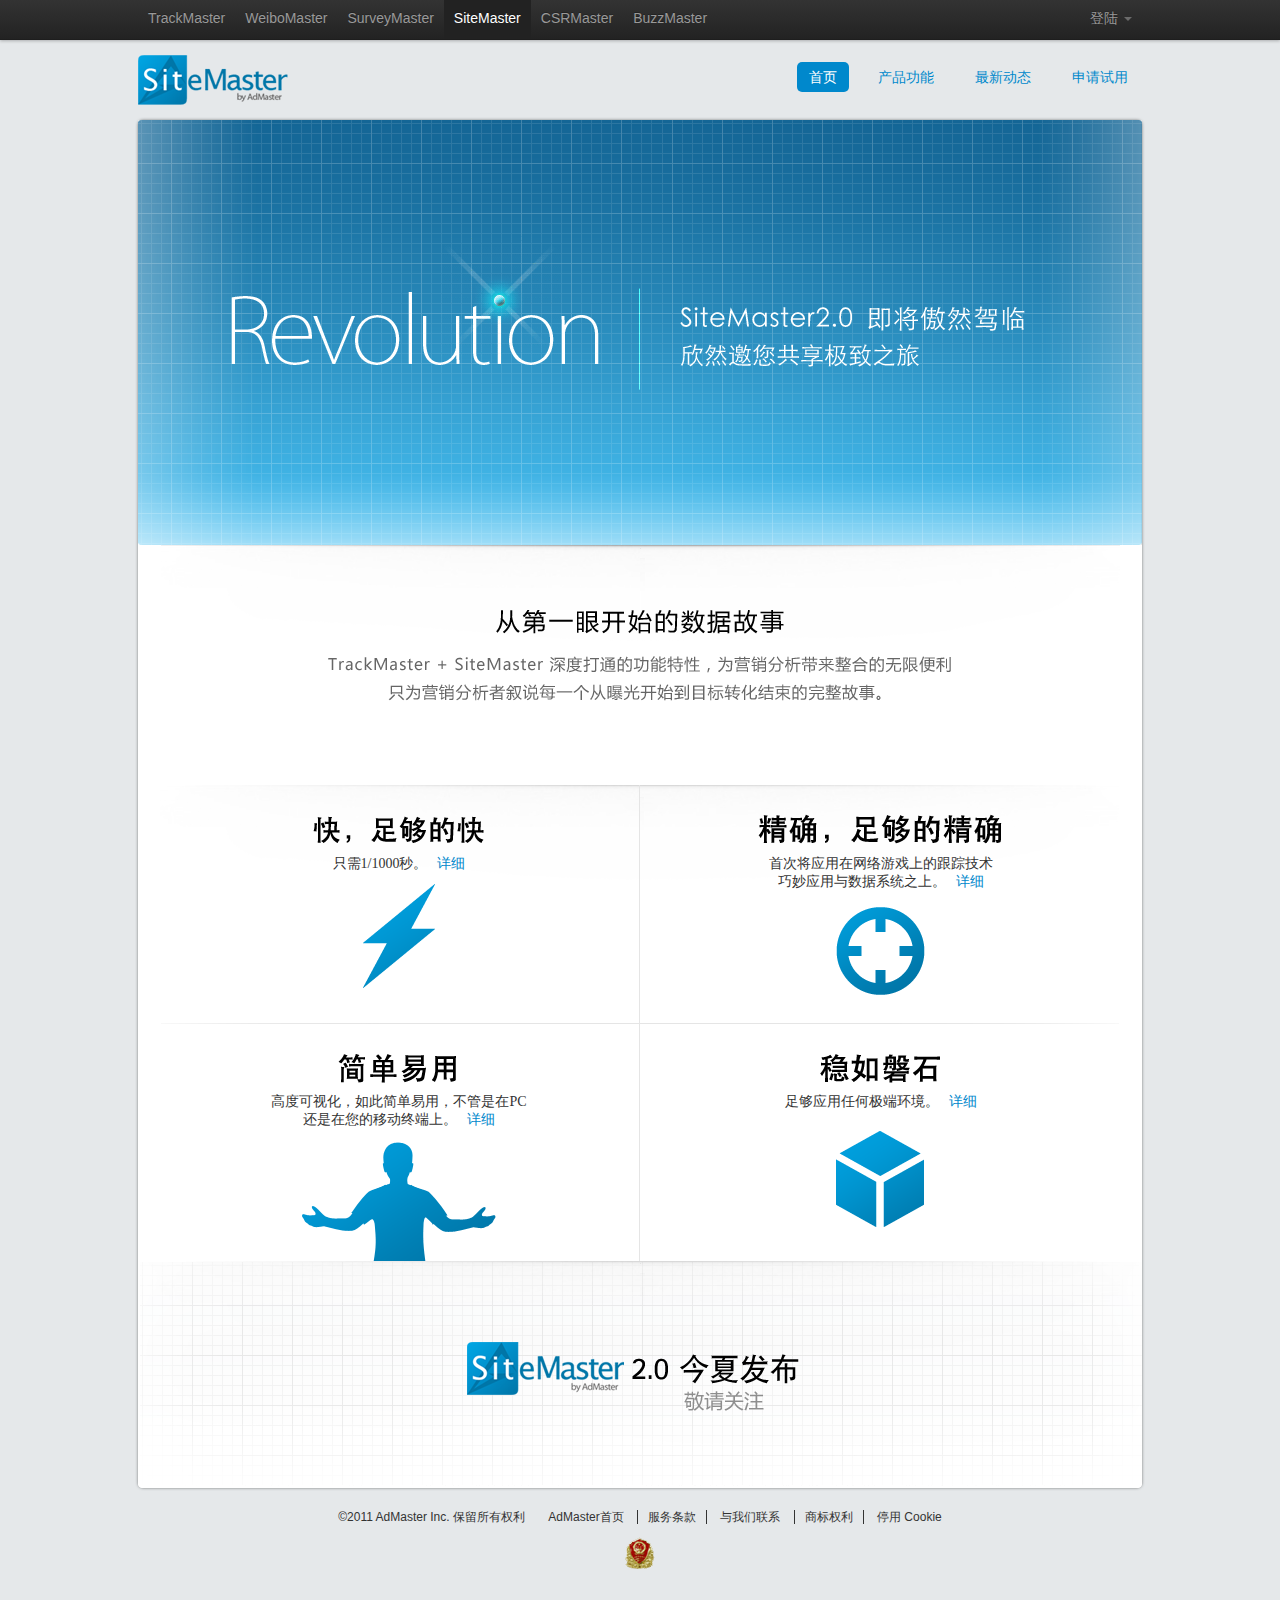
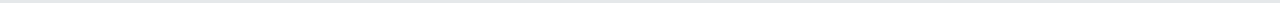
==== index.html @ b1f0d2c7 "first commit" ====
<!DOCTYPE HTML>
<html lang="en">
<head>
	<meta charset="UTF-8">
	<title>SiteMaster 中国人的网站流量监测平台</title>
    <link href="static/bootstrap/css/bootstrap.css" type="text/css" rel="stylesheet" ></link>
    <link href="static/css/sm.css" type="text/css" rel="stylesheet" ></link>
    <script type="text/javascript" src="static/js/jquery.js" ></script>
    <script type="text/javascript" src="static/bootstrap/js/bootstrap.min.js" ></script>
    <script type="text/javascript" src="static/js/sm.js" ></script>
</head>
<body>
    <nav id="headerNav" class="navbar">
        <div class="navbar-inner">
            <div class="container">
                <ul class="nav">
                    <li>
                        <a href="#">TrackMaster</a>
                    </li>
                    <li>
                        <a href="#">WeiboMaster</a>
                    </li>
                    <li>
                        <a href="#">SurveyMaster</a>
                    </li>
                    <li class="active">
                        <a href="#">SiteMaster</a>
                    </li>
                    <li>
                        <a href="#">CSRMaster</a>
                    </li>
                    <li>
                        <a href="#">BuzzMaster</a>
                    </li>
                </ul>
                <ul class="nav pull-right">
                    <li class="dropdown">
                        <a data-toggle="dropdown" class="dropdown-toggle" href="#">登陆 <b class="caret"></b></a>
                        <ul class="dropdown-menu">
                            <li><a href="#">TrackMaster</a></li>
                            <li><a href="#">WeiboMaster</a></li>
                            <li><a href="#">SurveyMaster</a></li>
                            <li><a href="#">CSRMaster</a></li>
                            <li><a href="#">SiteMaster</a></li>
                            <li><a href="#">PanelMaster</a></li>
                            <li><a href="#">PlanMaster</a></li>
                        </ul> 
                    </li>
                </ul>
            </div>
        </div>        
    </nav>
    <header id="header">
        <div class="container">
            <h1>
                <a href="index.html"><img src="static/img/SiteMaster-logo.png" alt="SiteMaster Logo" /></a>
            </h1>
            <ul class="nav nav-pills">
                <li class="active">
                    <a  href="index.html">首页</a>
                </li>
                <li>
                    <a  href="product.html">产品功能</a>
                </li>
                <li>
                    <a  href="#">最新动态</a>
                </li>
                <li>
                    <a  href="#">申请试用</a>
                </li>
            </ul>
        </div>
    </header>
    <section id="container">
        <div class="container">
            <div class="slogan">
                <h1>Revolution - SiteMaster2.0 即将傲然驾临，欣然邀您共享极致之旅</h1>
                <img src="static/img/star.gif" />
            </div>
            <div class="intro">
                <h2>从第一眼开始的数据故事</h2> 
                <p>
                    TrackMaster + SiteMaster 深度打通的功能特性，为销售分析带来整合的无限便利<br/>
                    只为营销分析者叙说每一个从曝光开始到目标转化结束的完整故事。
                </p>
            </div>
            <div class='sparkLight'>
                <div class="spark1">
                    <h3>快，足够的快</h3>
                    <p>只需1/1000秒。<span><a href="#">详细</a></span></p>
                </div>
                <div class="spark2">
                    <h3>精确，足够的精确</h3>
                    <p>首次将应用在网络游戏上的跟踪技术<br/>巧妙应用与数据系统之上。<span><a href="#">详细</a></span></p>
                </div>
                <div class="spark3">
                    <h3>简单易用</h3>
                    <p>高度可视化，如此简单易用，不管是在PC<br/>还是在您的移动终端上。<span><a href="#">详细</a></span></p>
                </div>
                <div class="spark4">
                    <h3>稳如磐石</h3>
                    <p>足够应用任何极端环境。<span><a href="#">详细</a></span></p>
                </div>
            </div>
            <div class="pubDate">
                <img src="static/img/pubDate.png" alt="SiteMaster 2.0 今夏发布, 敬请关注" />
            </div>
        </div> 
    </section>
    <footer id="footer">
        <nav>
            <span>©2011 AdMaster Inc. 保留所有权利</span>
            <span><a href="#">AdMaster首页</a></span>
            <span class="seperator"><a href="#">服务条款</a></span>
            <span><a href="#">与我们联系</a></span>
            <span class="seperator"><a href="#">商标权利</a></span>
            <span><a href="#">停用 Cookie</a></span>
        </nav>
        <div>
            <img src="static/img/police.png" />
        </div>
    </footer>
</body>
</html>
---- static/css/sm.css ----
body {
  background-color: #e5e8ea;
  font-size: 14px;
}
.ihide {
  white-space: nowrap;
  overflow: hidden;
  text-indent: -9999em;
}
.container {
  width: 1004px;
}
#headerNav {
  margin-bottom: 15px;
}
#headerNav .navbar-inner {
  border-radius: 0;
}
#headerNav .container {
  width: 1004px;
}
#header {
  margin-top: 15px;
  margin-bottom: 15px;
}
#header h1 {
  float: left;
}
#header .nav {
  float: right;
  margin-bottom: 0;
  margin-top: 5px;
}
#header .nav li {
  margin-left: 15px;
}
#container .container {
  box-shadow: 0 0 3px rgba(0, 0, 0, 0.5);
  background-color: #fff;
  border-radius: 5px;
}
#container .slogan {
  height: 425px;
  background: url(image/slogan.png) top center no-repeat;
}
#container .slogan h1 {
  white-space: nowrap;
  overflow: hidden;
  text-indent: -9999em;
}
#container .slogan img {
  margin: 80px 0 0 302px;
}
#container .intro {
  background: url(image/intro.png) top center no-repeat;
  overflow: hidden;
  height: 0;
  padding-top: 240px;
}
#container .sparkLight {
  height: 476px;
  overflow: hidden;
}
#container .spark1,
#container .spark2,
#container .spark3,
#container .spark4 {
  background-image: url(image/spark.png);
  float: left;
  width: 50%;
  height: 238px;
}
#container .spark1 h3,
#container .spark2 h3,
#container .spark3 h3,
#container .spark4 h3 {
  white-space: nowrap;
  overflow: hidden;
  text-indent: -9999em;
  height: 30px;
}
#container .spark1 p,
#container .spark2 p,
#container .spark3 p,
#container .spark4 p {
  padding-left: 20px;
  text-align: center;
  padding-top: 40px;
  font-family: '黑体';
}
#container .spark1 p span,
#container .spark2 p span,
#container .spark3 p span,
#container .spark4 p span {
  padding-left: 10px;
}
#container .spark2 p,
#container .spark4 p {
  padding-left: 0;
  padding-right: 20px;
}
#container .spark1 {
  background-position: 0 0;
}
#container .spark1:hover {
  background-position: 0 -478px;
}
#container .spark2 {
  background-position: -502px 0;
}
#container .spark2:hover {
  background-position: -502px -478px;
}
#container .spark3 {
  background-position: 0 -238px;
}
#container .spark3:hover {
  background-position: 0 -716px;
}
#container .spark4 {
  background-position: -502px -238px;
}
#container .spark4:hover {
  background-position: -502px -716px;
}
#container .prdSlogan {
  background: url(image/prdSlogan.png) top center no-repeat;
  height: 0;
  padding-top: 200px;
  overflow: hidden;
}
#container .prdContent {
  padding: 0 20px 45px;
  background: url(image/prdListbottom.png) 375px bottom no-repeat;
}
#container .prdContent dl {
  clear: both;
  overflow: hidden;
  border-bottom: 1px solid #bfbfbf;
  padding: 40px 0px;
  margin: 0;
  background: url(image/prdBorder.png) 341px top repeat-y;
}
#container .prdContent dl dt {
  float: left;
  width: 350px;
}
#container .prdContent dl dt h2 {
  white-space: nowrap;
  overflow: hidden;
  text-indent: -9999em;
  height: 30px;
  background-image: url(image/prdT.png);
  background-repeat: no-repeat;
}
#container .prdContent dl dd {
  float: right;
  width: 550px;
  line-height: 24px;
}
#container .prdContent dl dd ul {
  list-style: outside none;
  margin-left: 0;
  margin-bottom: 0;
}
#container .prdContent dl dd ul li {
  line-height: 24px;
  padding-left: 15px;
  background: url(image/listRound.png) 0 7px no-repeat;
}
#container .prdContent dl.first {
  background: url(image/firstShadow.png) top center no-repeat;
}
#container .prdContent dl.last {
  padding-bottom: 0;
  border-bottom: none;
}
#container .prdContent .prdT2 {
  background-position: 0 -30px;
}
#container .prdContent .prdT3 {
  background-position: 0 -60px;
}
#container .prdContent .prdT4 {
  background-position: 0 -90px;
}
#footer {
  height: 115px;
  text-align: center;
}
#footer nav {
  font-size: 12px;
  padding: 20px 0 10px;
}
#footer nav span {
  padding: 0 10px;
  height: 12px;
  line-height: 12px;
}
#footer nav .seperator {
  border-left: 1px solid #333333;
  border-right: 1px solid #333333;
}
#footer nav a {
  color: #333333;
}
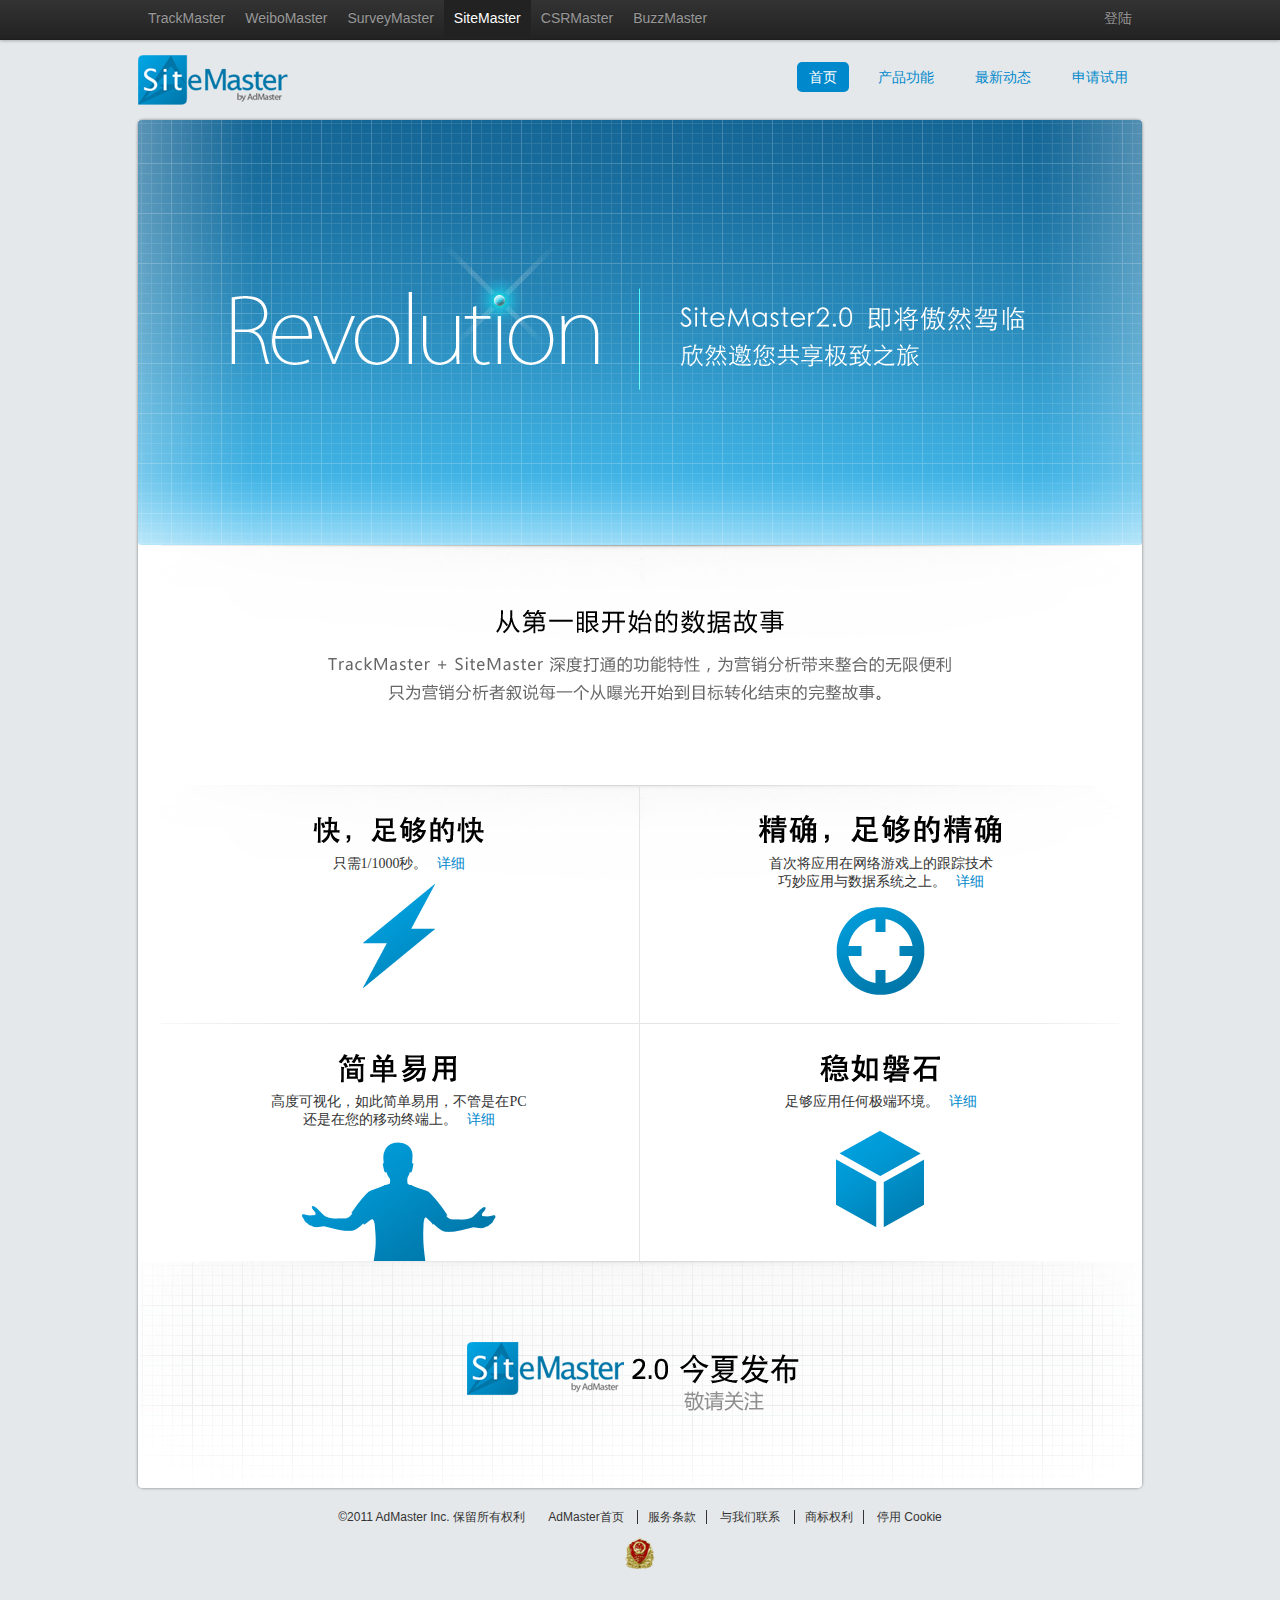
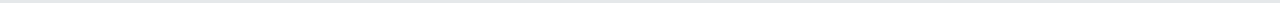
==== commit 33e7f88d: "login nav changed" ====
--- a/index.html
+++ b/index.html
@@ -34,17 +34,8 @@
                     </li>
                 </ul>
                 <ul class="nav pull-right">
-                    <li class="dropdown">
-                        <a data-toggle="dropdown" class="dropdown-toggle" href="#">登陆 <b class="caret"></b></a>
-                        <ul class="dropdown-menu">
-                            <li><a href="#">TrackMaster</a></li>
-                            <li><a href="#">WeiboMaster</a></li>
-                            <li><a href="#">SurveyMaster</a></li>
-                            <li><a href="#">CSRMaster</a></li>
-                            <li><a href="#">SiteMaster</a></li>
-                            <li><a href="#">PanelMaster</a></li>
-                            <li><a href="#">PlanMaster</a></li>
-                        </ul> 
+                    <li>
+                        <a href="http://www.sitemaster.com.cn/manage/account/login.htm">登陆</a>
                     </li>
                 </ul>
             </div>
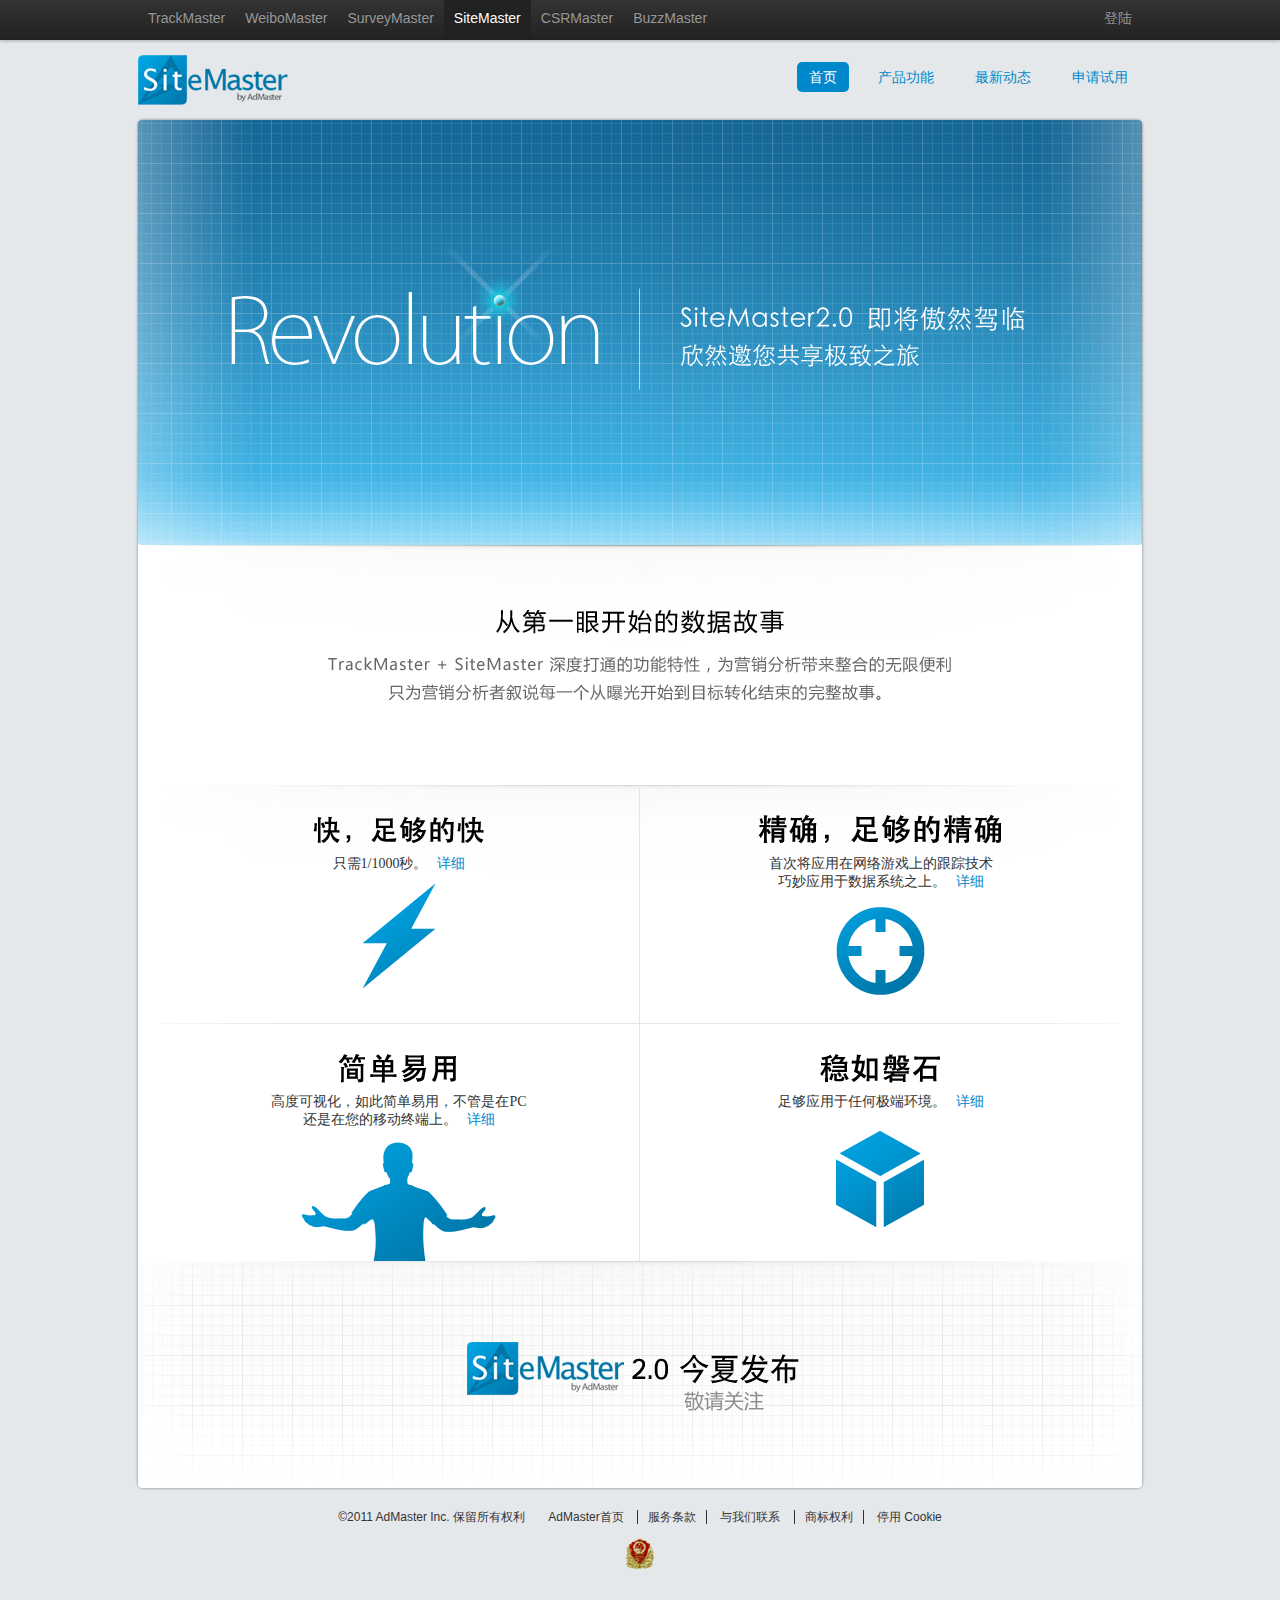
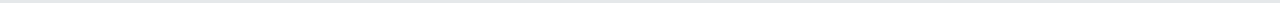
==== commit 0774ab99: "修改错别字 于" ====
--- a/index.html
+++ b/index.html
@@ -82,7 +82,7 @@
                 </div>
                 <div class="spark2">
                     <h3>精确，足够的精确</h3>
-                    <p>首次将应用在网络游戏上的跟踪技术<br/>巧妙应用与数据系统之上。<span><a href="#">详细</a></span></p>
+                    <p>首次将应用在网络游戏上的跟踪技术<br/>巧妙应用于数据系统之上。<span><a href="#">详细</a></span></p>
                 </div>
                 <div class="spark3">
                     <h3>简单易用</h3>
@@ -90,7 +90,7 @@
                 </div>
                 <div class="spark4">
                     <h3>稳如磐石</h3>
-                    <p>足够应用任何极端环境。<span><a href="#">详细</a></span></p>
+                    <p>足够应用于任何极端环境。<span><a href="#">详细</a></span></p>
                 </div>
             </div>
             <div class="pubDate">
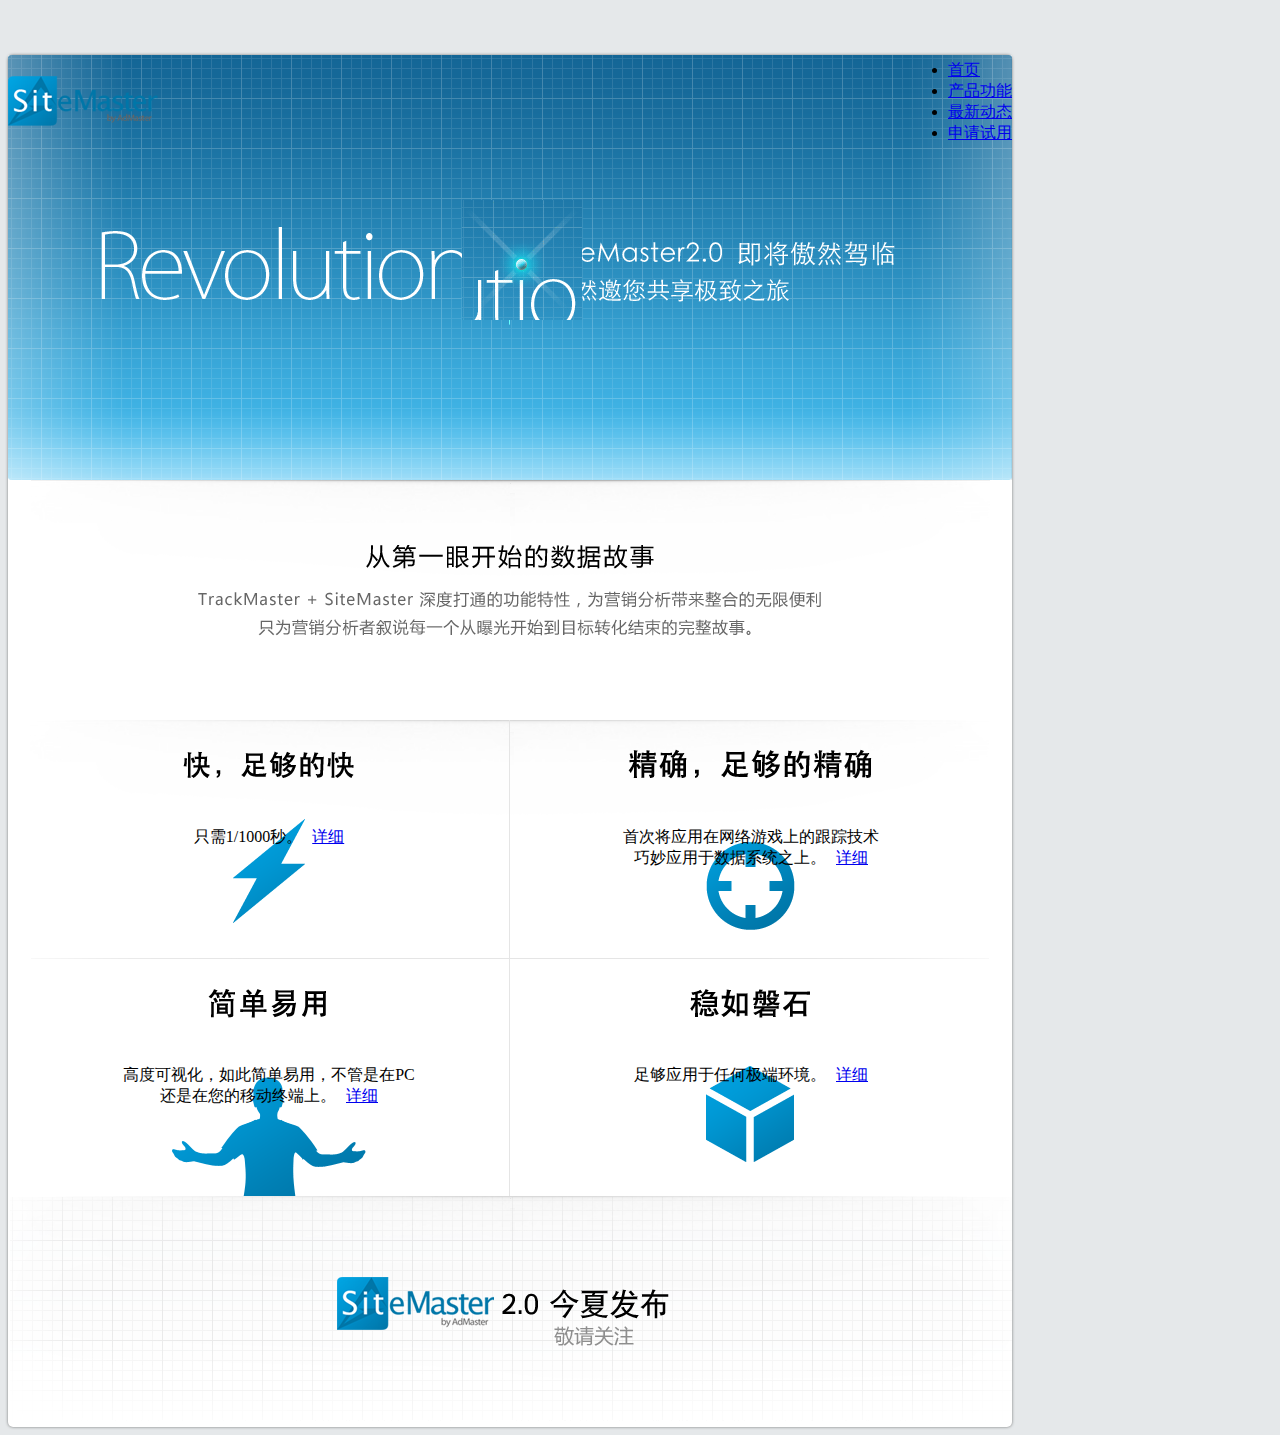
==== commit d184dc7d: "sitemast header footer" ====
--- a/index.html
+++ b/index.html
@@ -1,46 +1,17 @@
 <!DOCTYPE HTML>
-<html lang="en">
+<html lang="zh">
 <head>
 	<meta charset="UTF-8">
 	<title>SiteMaster 中国人的网站流量监测平台</title>
-    <link href="static/bootstrap/css/bootstrap.css" type="text/css" rel="stylesheet" ></link>
+    <link href="http://cdnmaster.com/pub/bootstrap/css/bootstrap.min.css" type="text/css" rel="stylesheet" ></link>
     <link href="static/css/sm.css" type="text/css" rel="stylesheet" ></link>
-    <script type="text/javascript" src="static/js/jquery.js" ></script>
-    <script type="text/javascript" src="static/bootstrap/js/bootstrap.min.js" ></script>
+    <link href="http://cdnmaster.com/global/headfoot/common.css" type="text/css" rel="stylesheet" ></link>
+    <script type="text/javascript" src="http://cdnmaster.com/pub/jquery/jquery-1.7.2.min.js" ></script>
+    <script type="text/javascript" src="http://cdnmaster.com/pub/bootstrap/js/bootstrap.min.js" ></script>
+    <script type="text/javascript" src="http://cdnmaster.com/global/headfoot/jquery.headfoot.1.0.js" ></script>
     <script type="text/javascript" src="static/js/sm.js" ></script>
 </head>
 <body>
-    <nav id="headerNav" class="navbar">
-        <div class="navbar-inner">
-            <div class="container">
-                <ul class="nav">
-                    <li>
-                        <a href="#">TrackMaster</a>
-                    </li>
-                    <li>
-                        <a href="#">WeiboMaster</a>
-                    </li>
-                    <li>
-                        <a href="#">SurveyMaster</a>
-                    </li>
-                    <li class="active">
-                        <a href="#">SiteMaster</a>
-                    </li>
-                    <li>
-                        <a href="#">CSRMaster</a>
-                    </li>
-                    <li>
-                        <a href="#">BuzzMaster</a>
-                    </li>
-                </ul>
-                <ul class="nav pull-right">
-                    <li>
-                        <a href="http://www.sitemaster.com.cn/manage/account/login.htm">登陆</a>
-                    </li>
-                </ul>
-            </div>
-        </div>        
-    </nav>
     <header id="header">
         <div class="container">
             <h1>
@@ -98,18 +69,5 @@
             </div>
         </div> 
     </section>
-    <footer id="footer">
-        <nav>
-            <span>©2011 AdMaster Inc. 保留所有权利</span>
-            <span><a href="#">AdMaster首页</a></span>
-            <span class="seperator"><a href="#">服务条款</a></span>
-            <span><a href="#">与我们联系</a></span>
-            <span class="seperator"><a href="#">商标权利</a></span>
-            <span><a href="#">停用 Cookie</a></span>
-        </nav>
-        <div>
-            <img src="static/img/police.png" />
-        </div>
-    </footer>
 </body>
 </html>
--- a/static/css/sm.css
+++ b/static/css/sm.css
@@ -1,6 +1,5 @@
 body {
   background-color: #e5e8ea;
-  font-size: 14px;
 }
 .ihide {
   white-space: nowrap;
@@ -10,17 +9,11 @@
 .container {
   width: 1004px;
 }
-#headerNav {
-  margin-bottom: 15px;
-}
-#headerNav .navbar-inner {
-  border-radius: 0;
-}
-#headerNav .container {
+.wrapHeader .container {
   width: 1004px;
 }
 #header {
-  margin-top: 15px;
+  margin-top: 55px;
   margin-bottom: 15px;
 }
 #header h1 {
@@ -204,3 +197,6 @@
 #footer nav a {
   color: #333333;
 }
+.wrapFooter {
+  margin-top: 20px;
+}
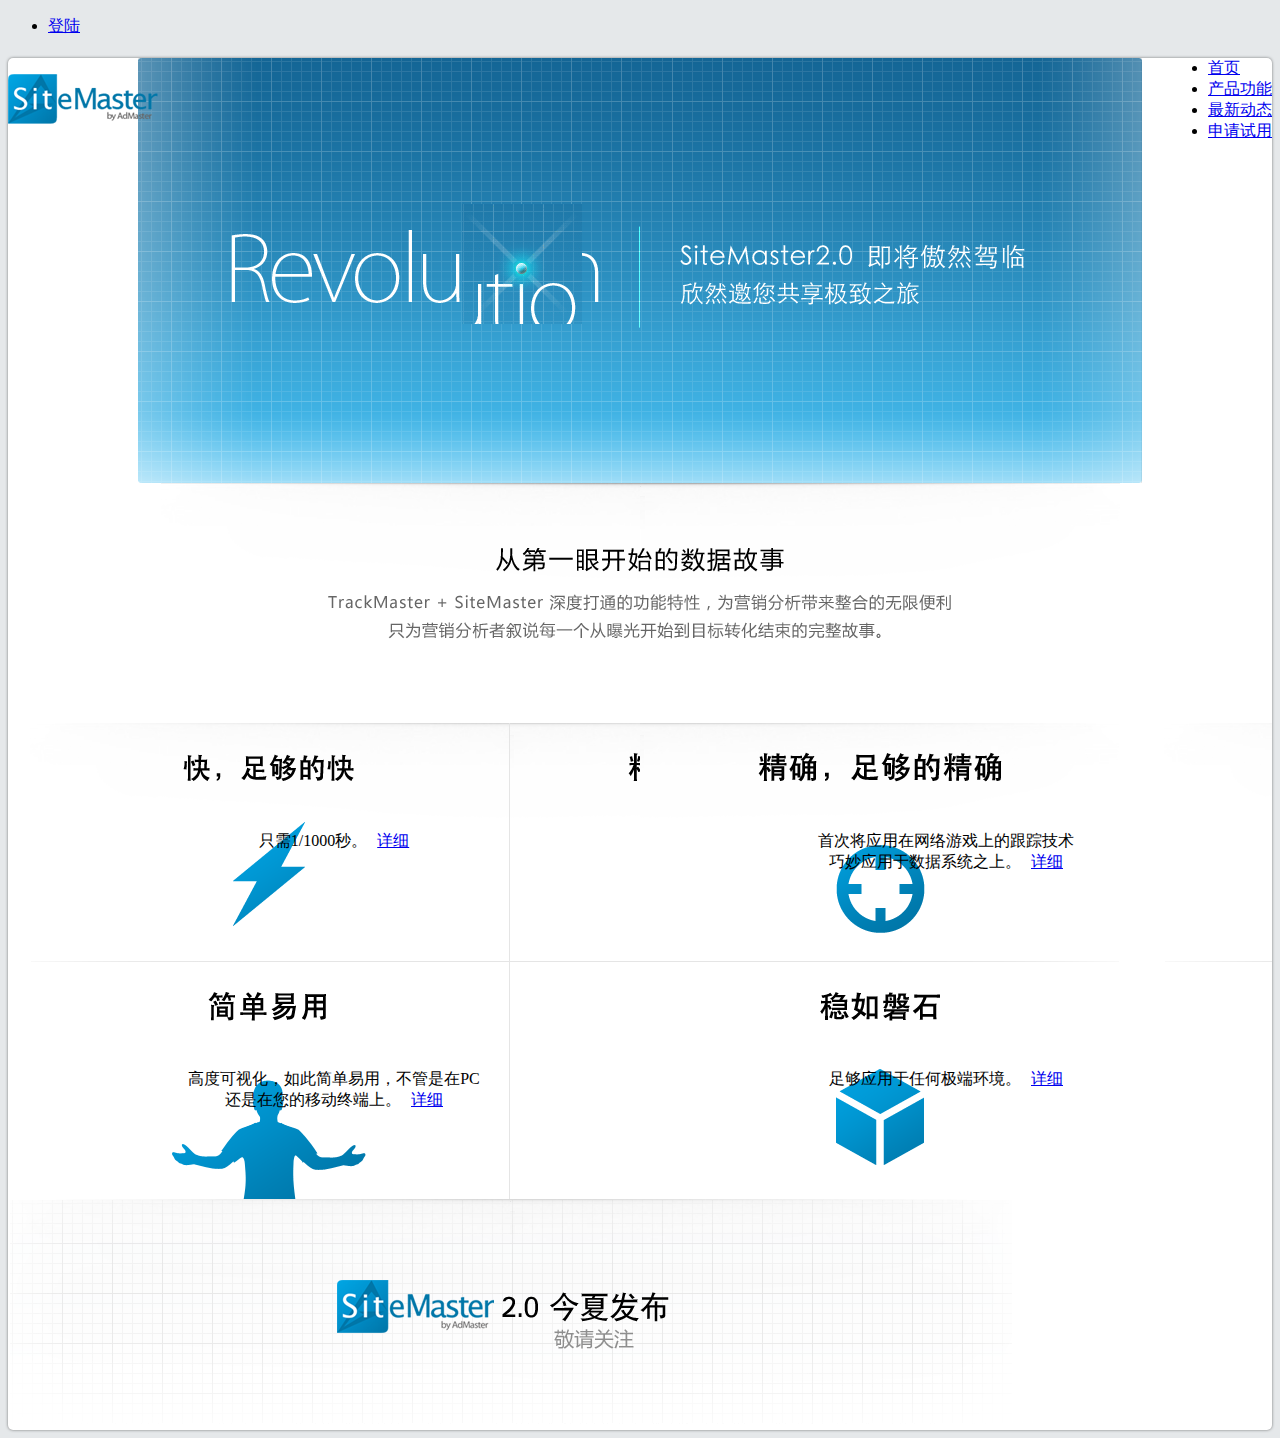
==== commit 4165408b: "fixed head and foot" ====
--- a/index.html
+++ b/index.html
@@ -4,14 +4,36 @@
 	<meta charset="UTF-8">
 	<title>SiteMaster 中国人的网站流量监测平台</title>
     <link href="http://cdnmaster.com/pub/bootstrap/css/bootstrap.min.css" type="text/css" rel="stylesheet" ></link>
+    <link href="http://cdnmaster.com/global/headfoot/common.css" type="text/css" rel="stylesheet" ></link>
     <link href="static/css/sm.css" type="text/css" rel="stylesheet" ></link>
-    <link href="http://cdnmaster.com/global/headfoot/common.css" type="text/css" rel="stylesheet" ></link>
     <script type="text/javascript" src="http://cdnmaster.com/pub/jquery/jquery-1.7.2.min.js" ></script>
     <script type="text/javascript" src="http://cdnmaster.com/pub/bootstrap/js/bootstrap.min.js" ></script>
     <script type="text/javascript" src="http://cdnmaster.com/global/headfoot/jquery.headfoot.1.0.js" ></script>
     <script type="text/javascript" src="static/js/sm.js" ></script>
 </head>
 <body>
+    <ul id='loginArea' class='pull-right nav'>
+        <li>
+            <a id='btnGoLogin' target="_self" href="http://www.sitemaster.com.cn/manage/account/login.htm" >
+                 登陆 
+            </a>
+        </li> 
+    </ul>
+    <!--
+    <ul id='loginArea' class='pull-right nav'>
+        <li class="dropdown">
+            <a id='dropdown-toggle' data-toggle="dropdown" href="#" >
+                 zhaodongling@admaster.com.cn <b class="caret"></b> 
+            </a>
+            <ul class="dropdown-menu">
+                <li><a href="#" >个人设置</a> 
+                <li><a href="#" >帮助中心</a> 
+                <li class="divider"></li>
+                <li><a href="#" >退出</a></li>
+            </ul>
+        </li> 
+    </ul>
+    -->
     <header id="header">
         <div class="container">
             <h1>
--- a/static/css/sm.css
+++ b/static/css/sm.css
@@ -6,14 +6,8 @@
   overflow: hidden;
   text-indent: -9999em;
 }
-.container {
-  width: 1004px;
-}
-.wrapHeader .container {
-  width: 1004px;
-}
 #header {
-  margin-top: 55px;
+  margin-top: 15px;
   margin-bottom: 15px;
 }
 #header h1 {
@@ -177,26 +171,6 @@
 #container .prdContent .prdT4 {
   background-position: 0 -90px;
 }
-#footer {
-  height: 115px;
-  text-align: center;
-}
-#footer nav {
-  font-size: 12px;
-  padding: 20px 0 10px;
-}
-#footer nav span {
-  padding: 0 10px;
-  height: 12px;
-  line-height: 12px;
-}
-#footer nav .seperator {
-  border-left: 1px solid #333333;
-  border-right: 1px solid #333333;
-}
-#footer nav a {
-  color: #333333;
-}
 .wrapFooter {
   margin-top: 20px;
 }
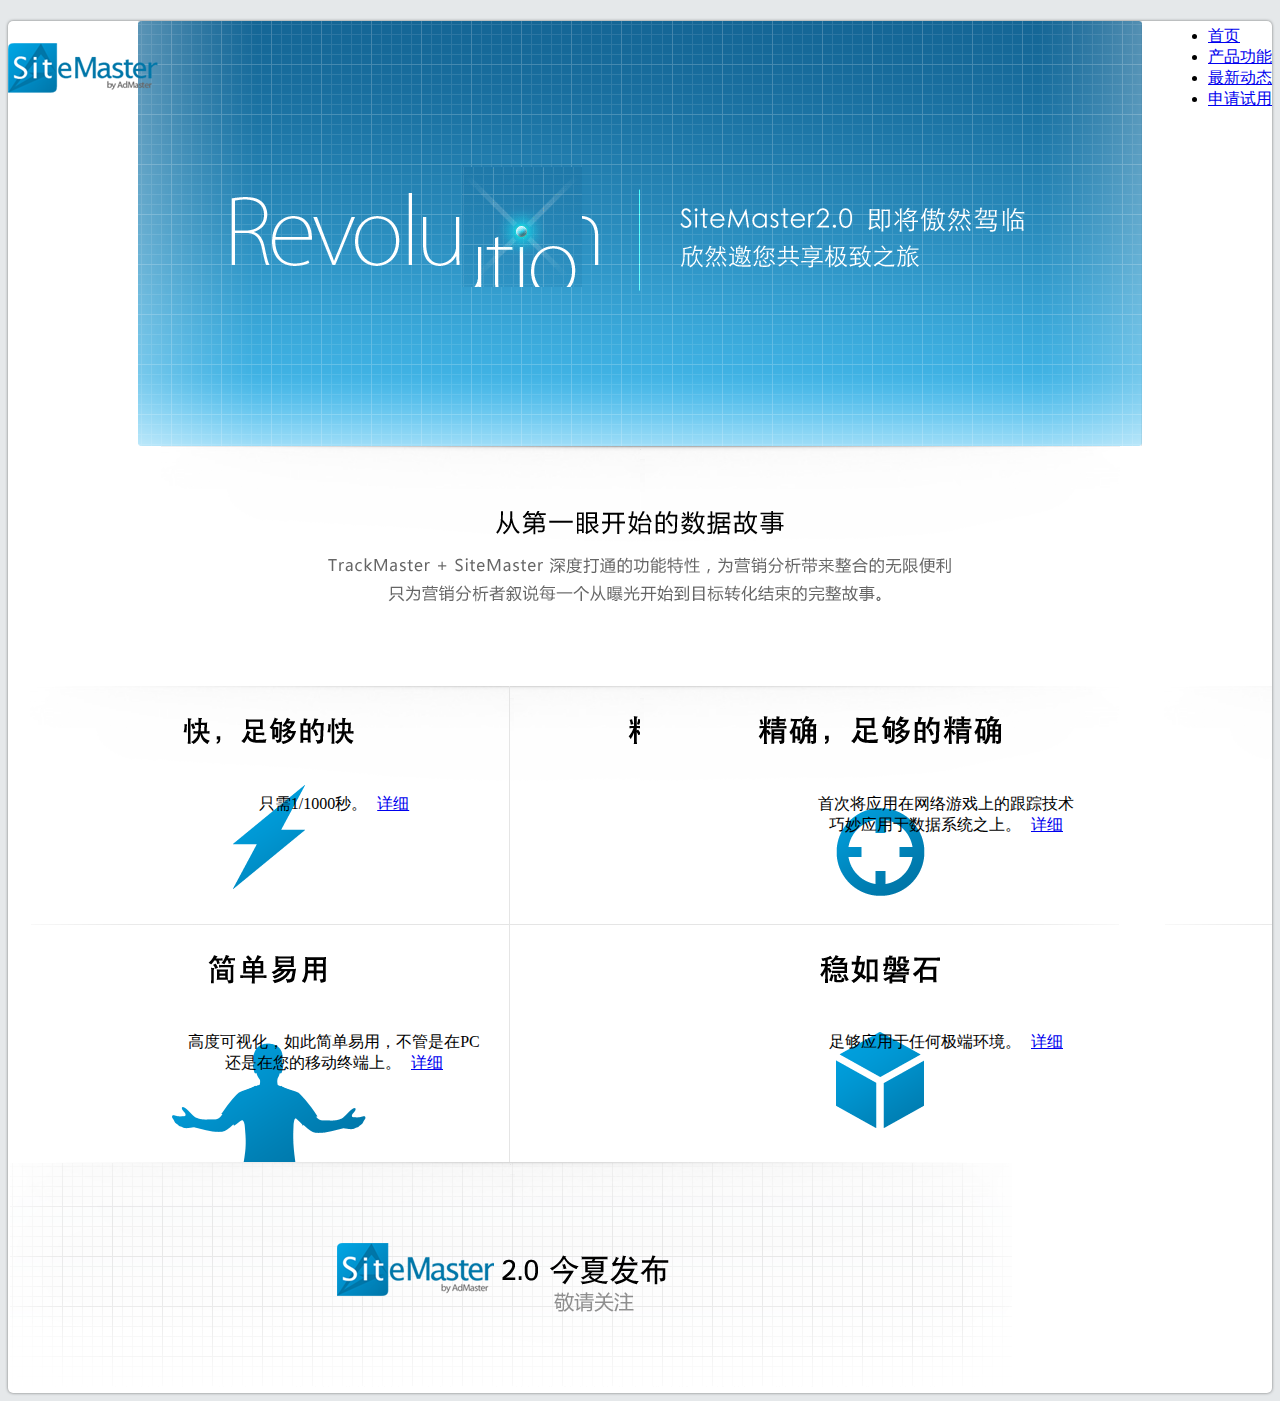
==== commit 95b7ff79: "index 曝光代码添加" ====
--- a/index.html
+++ b/index.html
@@ -4,36 +4,28 @@
 	<meta charset="UTF-8">
 	<title>SiteMaster 中国人的网站流量监测平台</title>
     <link href="http://cdnmaster.com/pub/bootstrap/css/bootstrap.min.css" type="text/css" rel="stylesheet" ></link>
+    <link href="static/css/sm.css" type="text/css" rel="stylesheet" ></link>
     <link href="http://cdnmaster.com/global/headfoot/common.css" type="text/css" rel="stylesheet" ></link>
-    <link href="static/css/sm.css" type="text/css" rel="stylesheet" ></link>
     <script type="text/javascript" src="http://cdnmaster.com/pub/jquery/jquery-1.7.2.min.js" ></script>
     <script type="text/javascript" src="http://cdnmaster.com/pub/bootstrap/js/bootstrap.min.js" ></script>
     <script type="text/javascript" src="http://cdnmaster.com/global/headfoot/jquery.headfoot.1.0.js" ></script>
     <script type="text/javascript" src="static/js/sm.js" ></script>
 </head>
 <body>
-    <ul id='loginArea' class='pull-right nav'>
-        <li>
-            <a id='btnGoLogin' target="_self" href="http://www.sitemaster.com.cn/manage/account/login.htm" >
-                 登陆 
-            </a>
-        </li> 
-    </ul>
-    <!--
-    <ul id='loginArea' class='pull-right nav'>
-        <li class="dropdown">
-            <a id='dropdown-toggle' data-toggle="dropdown" href="#" >
-                 zhaodongling@admaster.com.cn <b class="caret"></b> 
-            </a>
-            <ul class="dropdown-menu">
-                <li><a href="#" >个人设置</a> 
-                <li><a href="#" >帮助中心</a> 
-                <li class="divider"></li>
-                <li><a href="#" >退出</a></li>
-            </ul>
-        </li> 
-    </ul>
-    -->
+    <script type="text/javascript">
+        var trackMasterList = trackMasterList || [];
+        trackMasterList.push({a: 10784, b: 200057474, c: 2010, i: 0, m: 101, h: ""});
+        (function(){
+            var id = 'trackMasterExposure', trackMasterJs = document.getElementById(id);
+            trackMasterJs ? function(){
+                return false;
+            }() : function() {
+                var tm = document.createElement('script'); tm.type = 'text/javascript';
+                tm.src = 'http://cdnmaster.com/trackmaster/imp.js'; tm.id = id;
+                var s = document.getElementsByTagName('script')[0]; s.parentNode.insertBefore(tm, s);
+            }();
+        })();
+    </script>
     <header id="header">
         <div class="container">
             <h1>
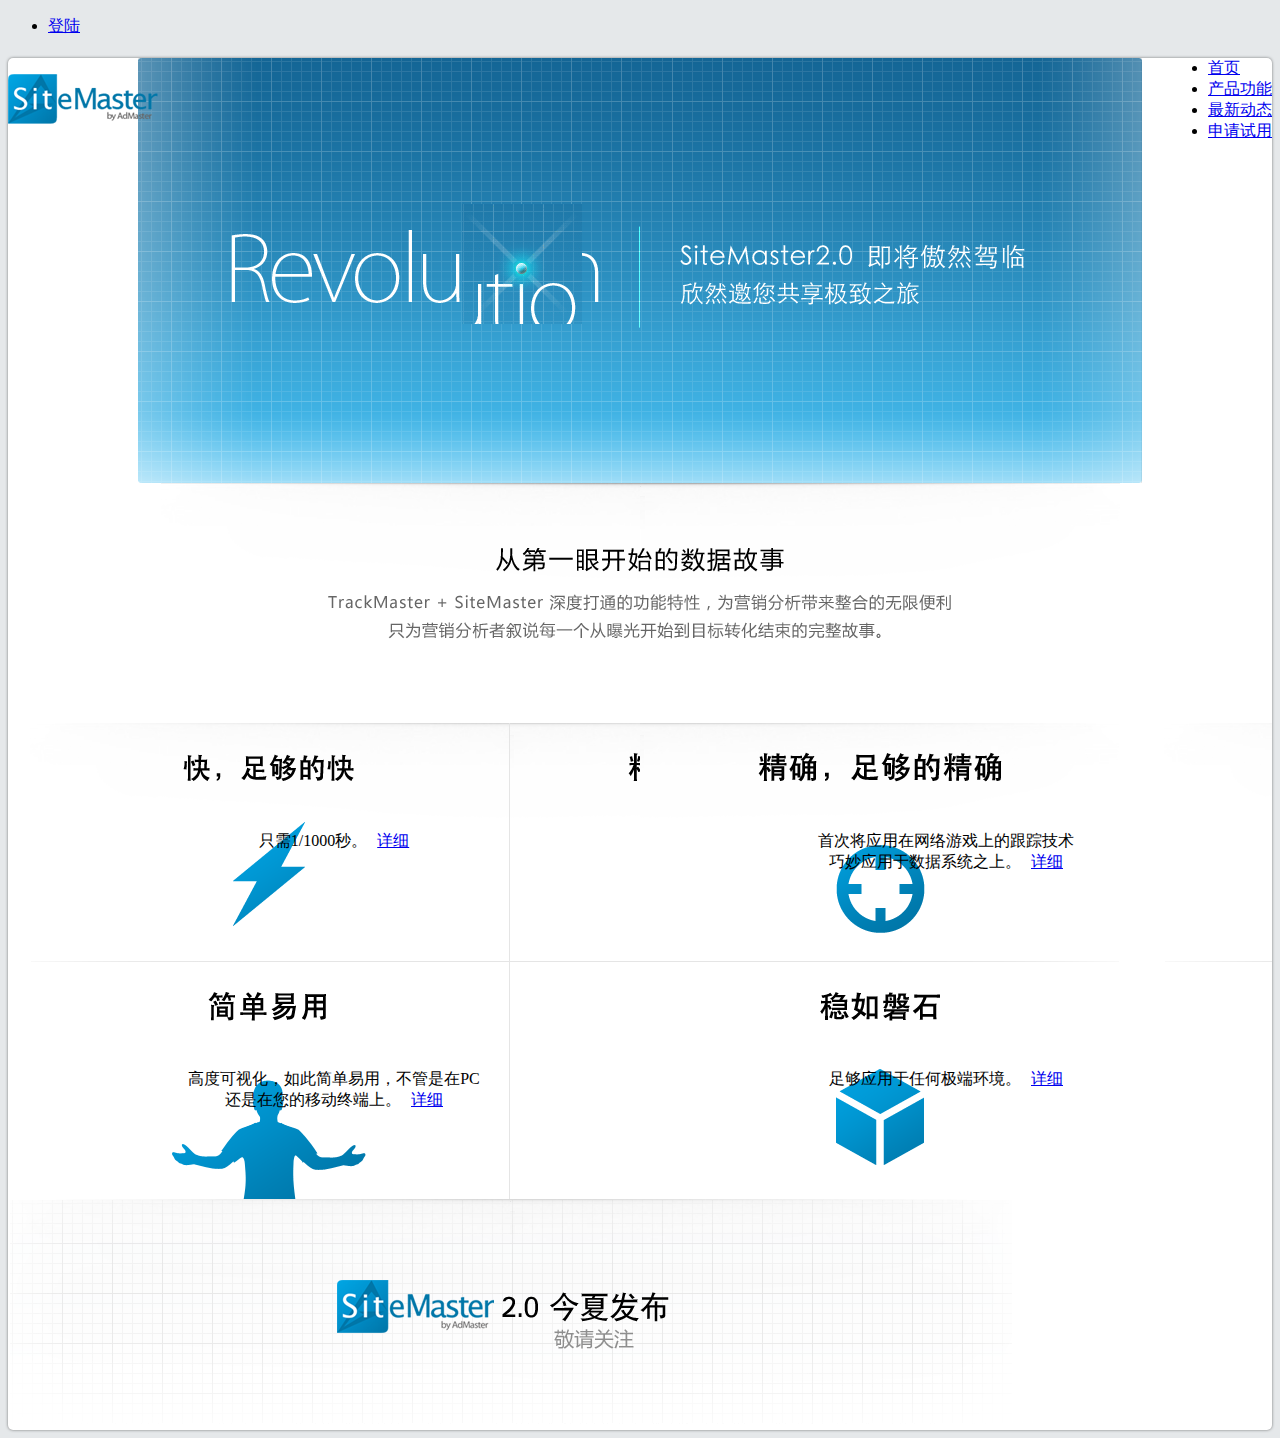
==== commit 7925f79b: "index conf" ====
--- a/index.html
+++ b/index.html
@@ -4,8 +4,8 @@
 	<meta charset="UTF-8">
 	<title>SiteMaster 中国人的网站流量监测平台</title>
     <link href="http://cdnmaster.com/pub/bootstrap/css/bootstrap.min.css" type="text/css" rel="stylesheet" ></link>
+    <link href="http://cdnmaster.com/global/headfoot/common.css" type="text/css" rel="stylesheet" ></link>
     <link href="static/css/sm.css" type="text/css" rel="stylesheet" ></link>
-    <link href="http://cdnmaster.com/global/headfoot/common.css" type="text/css" rel="stylesheet" ></link>
     <script type="text/javascript" src="http://cdnmaster.com/pub/jquery/jquery-1.7.2.min.js" ></script>
     <script type="text/javascript" src="http://cdnmaster.com/pub/bootstrap/js/bootstrap.min.js" ></script>
     <script type="text/javascript" src="http://cdnmaster.com/global/headfoot/jquery.headfoot.1.0.js" ></script>
@@ -26,6 +26,28 @@
             }();
         })();
     </script>
+    <ul id='loginArea' class='pull-right nav'>
+        <li>
+            <a id='btnGoLogin' target="_self" href="http://www.sitemaster.com.cn/manage/account/login.htm" >
+                 登陆 
+            </a>
+        </li> 
+    </ul>
+    <!--
+    <ul id='loginArea' class='pull-right nav'>
+        <li class="dropdown">
+            <a id='dropdown-toggle' data-toggle="dropdown" href="#" >
+                 zhaodongling@admaster.com.cn <b class="caret"></b> 
+            </a>
+            <ul class="dropdown-menu">
+                <li><a href="#" >个人设置</a> 
+                <li><a href="#" >帮助中心</a> 
+                <li class="divider"></li>
+                <li><a href="#" >退出</a></li>
+            </ul>
+        </li> 
+    </ul>
+    -->
     <header id="header">
         <div class="container">
             <h1>
